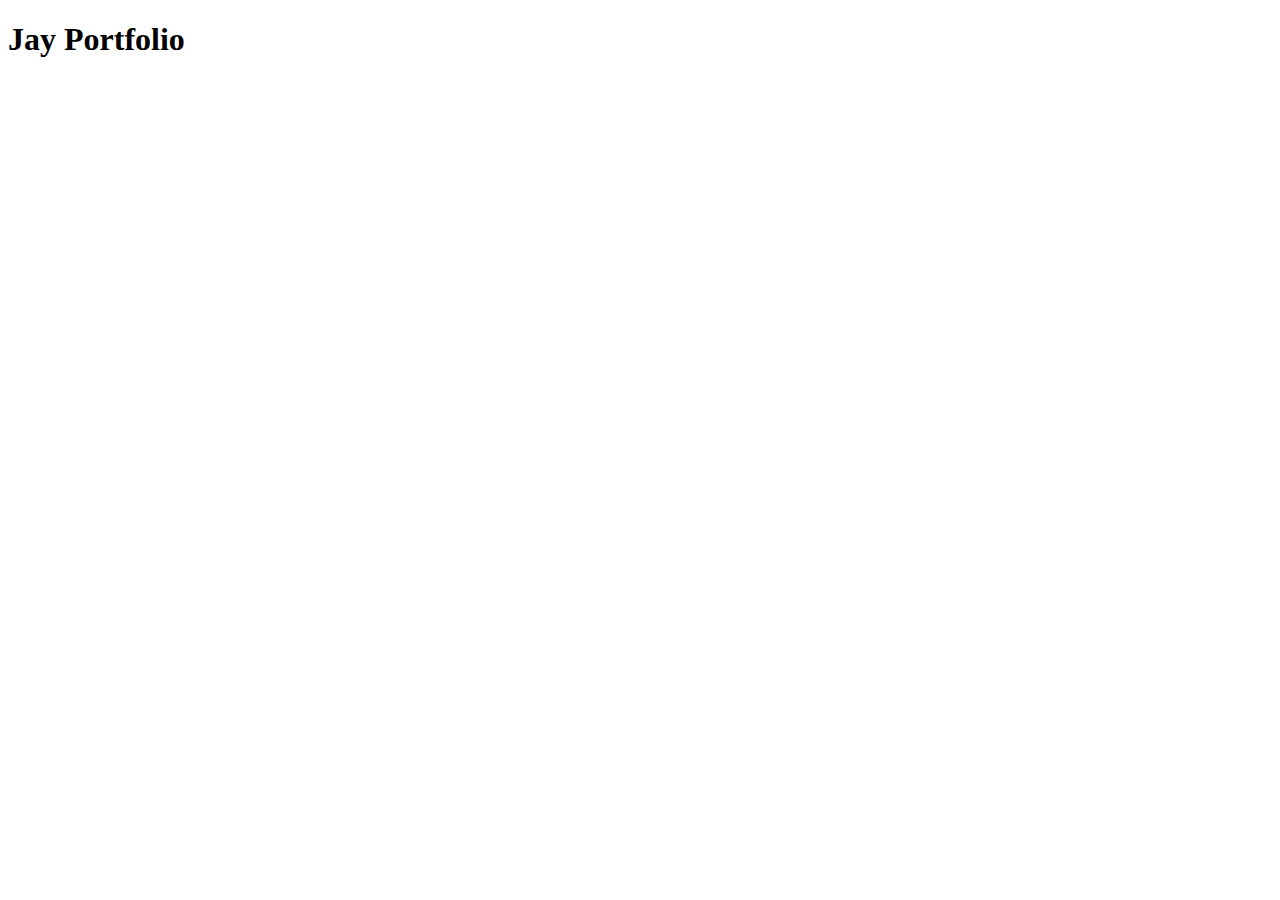
==== index.html @ 3a83561a "first commit" ====
<!DOCTYPE html>
<html lang="en">
  <head>
    <meta charset="UTF-8" />
    <meta name="viewport" content="width=device-width, initial-scale=1.0" />
    <link rel="stylesheet" type="text/css" href="styles.css" />
    <title>Jay's Portfolio</title>
  </head>
  <body>
    <h1>Jay Portfolio</h1>
  </body>
</html>
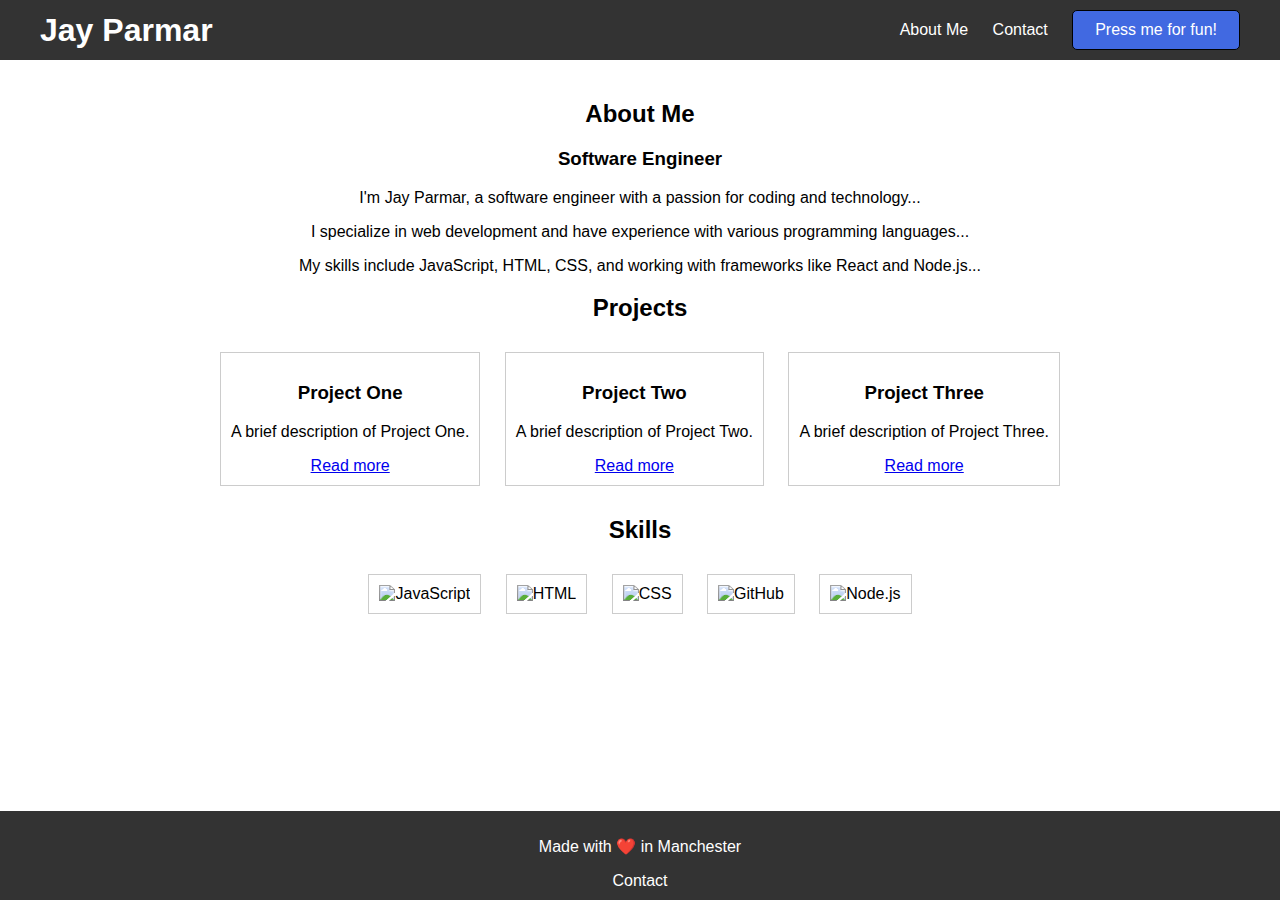
==== commit 8a9d0987: "added all pages" ====
--- a/index.html
+++ b/index.html
@@ -2,11 +2,68 @@
 <html lang="en">
   <head>
     <meta charset="UTF-8" />
-    <meta name="viewport" content="width=device-width, initial-scale=1.0" />
-    <link rel="stylesheet" type="text/css" href="styles.css" />
-    <title>Jay's Portfolio</title>
+    <title>Jay Parmar</title>
+    <link rel="stylesheet" href="styles.css" />
   </head>
   <body>
-    <h1>Jay Portfolio</h1>
+    <header>
+      <div>
+        <h1>Jay Parmar</h1>
+        <nav>
+          <a href="#about-me">About Me</a>
+          <a href="contact.html">Contact</a>
+          <button id="funButton">Press me for fun!</button>
+        </nav>
+      </div>
+    </header>
+    <main>
+      <section id="about-me">
+        <h2>About Me</h2>
+        <h3>Software Engineer</h3>
+        <p>
+          I'm Jay Parmar, a software engineer with a passion for coding and
+          technology...
+        </p>
+        <p>
+          I specialize in web development and have experience with various
+          programming languages...
+        </p>
+        <p>
+          My skills include JavaScript, HTML, CSS, and working with frameworks
+          like React and Node.js...
+        </p>
+      </section>
+      <section id="projects">
+        <h2>Projects</h2>
+        <div class="project">
+          <h3>Project One</h3>
+          <p>A brief description of Project One.</p>
+          <a href="project1.html">Read more</a>
+        </div>
+        <div class="project">
+          <h3>Project Two</h3>
+          <p>A brief description of Project Two.</p>
+          <a href="project2.html">Read more</a>
+        </div>
+        <div class="project">
+          <h3>Project Three</h3>
+          <p>A brief description of Project Three.</p>
+          <a href="project3.html">Read more</a>
+        </div>
+      </section>
+      <section id="skills">
+        <h2>Skills</h2>
+        <div class="skill"><img src="javascript.png" alt="JavaScript" /></div>
+        <div class="skill"><img src="html.png" alt="HTML" /></div>
+        <div class="skill"><img src="css.png" alt="CSS" /></div>
+        <div class="skill"><img src="github.png" alt="GitHub" /></div>
+        <div class="skill"><img src="node.png" alt="Node.js" /></div>
+      </section>
+    </main>
+    <footer>
+      <p>Made with ❤️ in Manchester</p>
+      <a href="contact.html">Contact</a>
+    </footer>
+    <script src="scripts.js"></script>
   </body>
 </html>
--- a/styles.css
+++ b/styles.css
@@ -0,0 +1,110 @@
+body {
+  display: flex;
+  min-height: 100vh;
+  width: auto;
+  font-family: Verdana, sans-serif;
+  margin: 0;
+  padding: 0;
+  text-align: center;
+  flex-direction: column;
+}
+
+header {
+  justify-content: space-between;
+  align-items: center;
+  padding: 10px 20px;
+  background-color: #333;
+  color: #fff;
+}
+
+header div {
+  max-width: 1200px;
+  margin: auto;
+  display: flex;
+  justify-content: space-between;
+  align-items: center;
+}
+
+header h1 {
+  margin: 0;
+}
+
+nav a {
+  color: #fff;
+  margin-left: 20px;
+  text-decoration: none;
+}
+
+button {
+  background-color: royalblue;
+  border: 1px solid black;
+  border-radius: 5px;
+  padding: 10px 22px;
+  color: white;
+  cursor: pointer;
+  margin-left: 20px;
+  font-size: 16px;
+}
+
+main {
+  padding: 20px;
+}
+
+.project,
+.skill {
+  display: inline-block;
+  margin: 10px;
+  padding: 10px;
+  border: 1px solid #ccc;
+  transition: transform 0.3s;
+}
+
+.project:hover,
+.skill:hover {
+  transform: scale(1.1);
+}
+
+footer {
+  margin-top: auto;
+  padding: 10px;
+  background-color: #333;
+  color: #fff;
+}
+
+footer a {
+  text-decoration: none;
+  color: #fff;
+}
+footer a:hover {
+  color: greenyellow;
+}
+
+@media only screen and (max-width: 600px) {
+  body {
+    background-color: lightblue;
+  }
+
+  header {
+    padding: 10px 0px;
+  }
+
+  nav {
+    display: flex;
+    align-items: center;
+  }
+
+  nav a {
+    font-size: 14px;
+  }
+
+  button {
+    padding: 10px 5px;
+    margin-right: 10px;
+    font-size: 14px;
+  }
+
+  header h1 {
+    margin: 5px;
+    font-size: 22px;
+  }
+}
